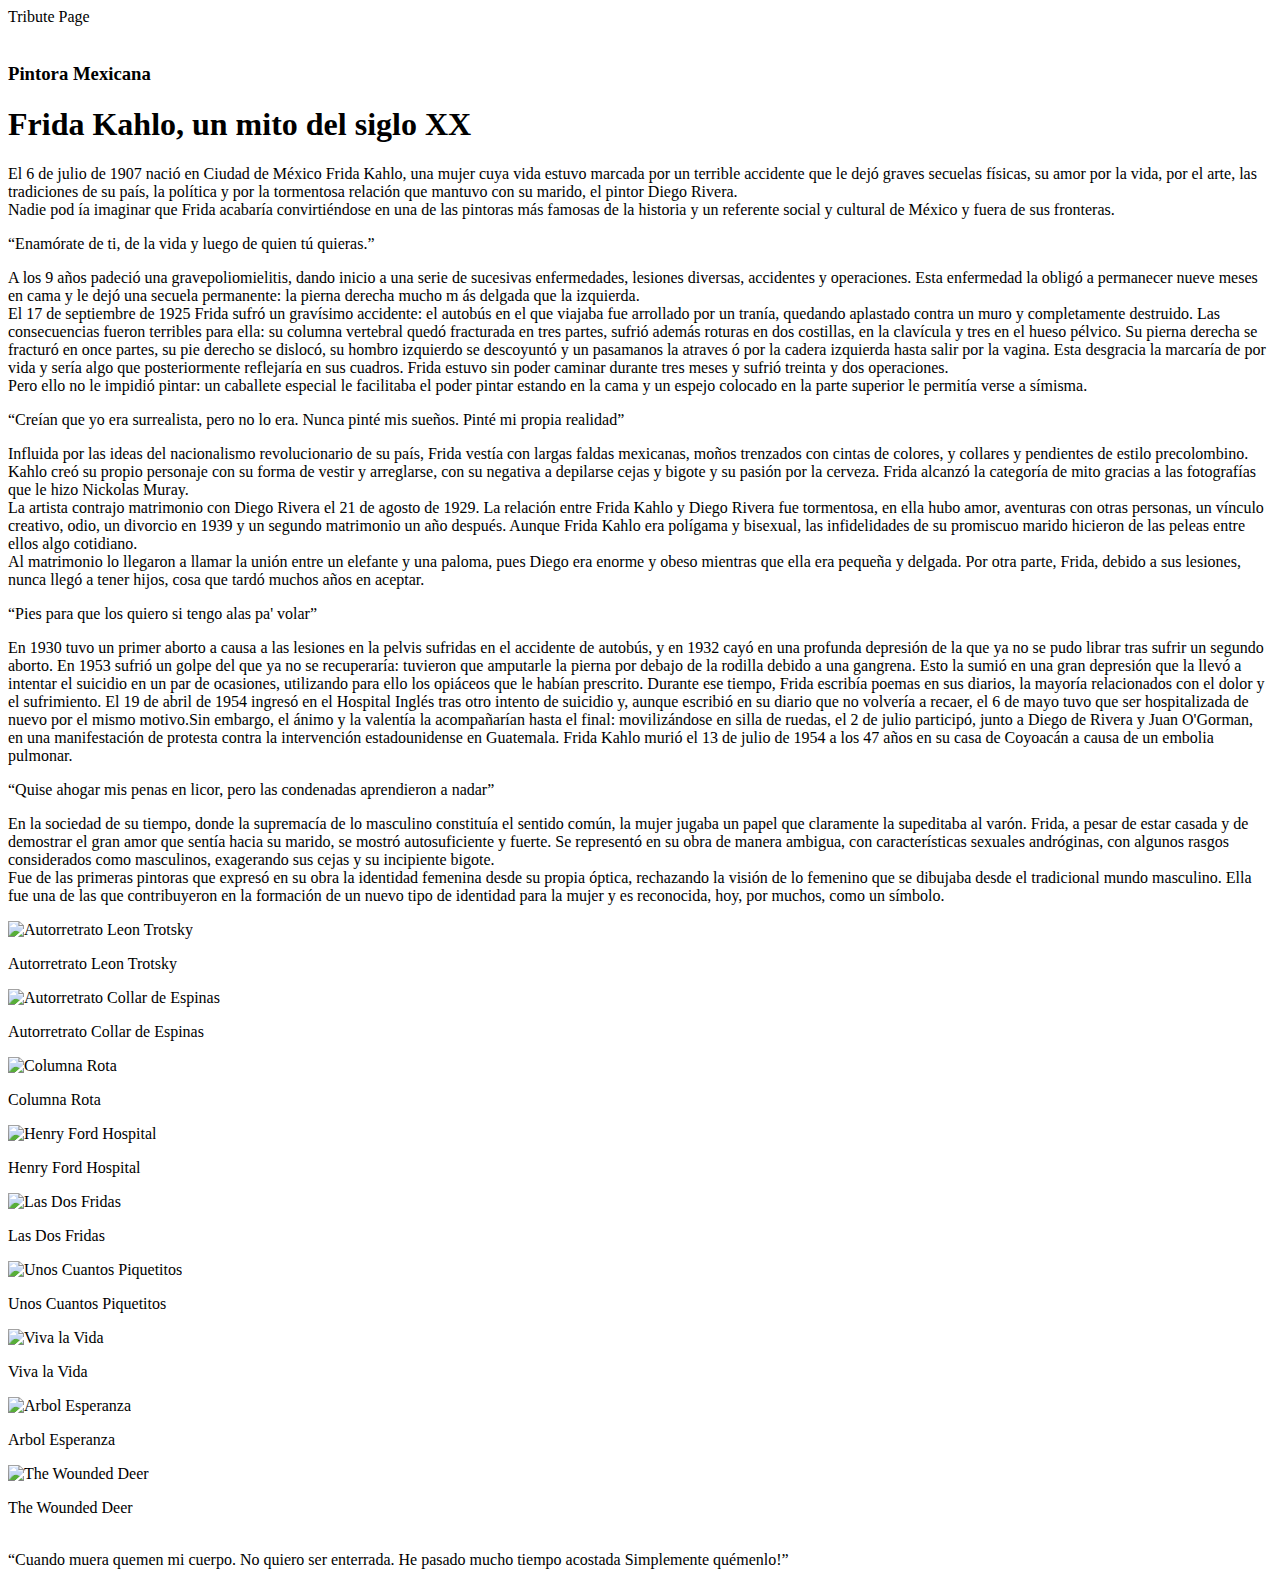
==== tribute_page/tribute_page.html @ 7179bc9a "Rename tribute_page.html to tribute_page/tribute_page.html" ====
<!DOCTYPE html>
<html lang="en">
<head>
    <meta charset="UTF-8">
    <meta http-equiv="X-UA-Compatible" content="IE=edge">
    <meta name="viewport" content="width=device-width, initial-scale=1.0">
    <title>Tribute Page</title>
    <link rel="stylesheet" href="style.css">
</head>
<body>
    <div id="title">
        Tribute Page
    </div>
    <section>
        <img src="https://i.postimg.cc/xCT3KdJQ/foto.jpg" alt="" class="frida-pic">
        <div class="intro">
            <h3>Pintora Mexicana</h3>
            <h1>Frida Kahlo, un mito del siglo XX</h1>
            <p>El 6 de julio de 1907 naci&oacute; en Ciudad de M&eacute;xico Frida Kahlo, una mujer cuya vida estuvo marcada por un terrible accidente que le dej&oacute; graves secuelas f&iacute;sicas, su amor por la vida, por el arte, las tradiciones de su pa&iacute;s, la pol&iacute;tica y por la tormentosa relaci&oacute;n que mantuvo con su marido, el pintor Diego Rivera. <br>Nadie pod &iacute;a imaginar que Frida acabar&iacute;a convirti&eacute;ndose en una de las pintoras m&aacute;s famosas de la historia y un referente social y cultural de M&eacute;xico y fuera de sus fronteras.</p>
        </div>
    </section>
   <main id="main">
     <q>Enam&oacute;rate de ti, de la vida y luego de quien t&uacute; quieras.</q>
     <p>A los 9 a&ntilde;os padeci&oacute; una gravepoliomielitis, dando inicio a una serie de sucesivas enfermedades, lesiones diversas, accidentes y operaciones.  Esta enfermedad la oblig&oacute; a permanecer nueve meses en cama y le dej&oacute; una secuela permanente: la pierna derecha mucho m ás delgada que la izquierda. <br>El 17 de septiembre de 1925 Frida sufr&oacute; un grav&iacute;simo accidente: el autob&uacute;s en el que viajaba fue arrollado por un tran&iacute;a, quedando aplastado contra un muro y completamente destruido. Las consecuencias fueron terribles para ella: su columna vertebral qued&oacute; fracturada en tres partes, sufri&oacute; adem&aacute;s roturas en dos costillas, en la clav&iacute;cula y tres en el hueso p&eacute;lvico. Su pierna derecha se fractur&oacute; en once partes, su pie derecho se disloc&oacute;, su hombro izquierdo se descoyunt&oacute; y un pasamanos la atraves &oacute; por la cadera izquierda hasta salir por la vagina. Esta desgracia la marcar&iacute;a de por vida y ser&iacute;a algo que posteriormente reflejar&iacute;a en sus cuadros. Frida estuvo sin poder caminar durante tres meses y sufri&oacute; treinta y dos operaciones. <br>Pero ello no le impidi&oacute; pintar: un caballete especial le facilitaba el poder pintar estando en la cama y un espejo colocado en la parte superior le permit&iacute;a verse a s&iacute;misma.</p>
     <q>Cre&iacute;an que yo era surrealista, pero no lo era. Nunca pint&eacute; mis sue&ntilde;os. Pint&eacute; mi propia realidad</q>
     <p>Influida por las ideas del nacionalismo revolucionario de su pa&iacute;s, Frida vest&iacute;a con largas faldas mexicanas, mo&ntilde;os trenzados con cintas de colores, y collares y pendientes de estilo precolombino. Kahlo cre&oacute; su propio personaje con su forma de vestir y arreglarse,  con su negativa a depilarse cejas y bigote y su pasi&oacute;n por la cerveza. Frida alcanz&oacute; la categor&iacute;a de mito gracias a las fotograf&iacute;as que le hizo Nickolas Muray. <br>La artista contrajo matrimonio con Diego Rivera el 21 de agosto de 1929. La relaci&oacute;n entre Frida Kahlo y Diego Rivera fue tormentosa, en ella hubo amor, aventuras con otras personas, un v&iacute;nculo creativo, odio, un divorcio en 1939 y un segundo matrimonio un a&ntilde;o despu&eacute;s. Aunque Frida Kahlo era pol&iacute;gama y bisexual, las infidelidades de su promiscuo marido hicieron de las peleas entre ellos algo cotidiano. <br>Al matrimonio lo llegaron a llamar la uni&oacute;n entre un elefante y una paloma, pues Diego era enorme y obeso mientras que ella era peque&ntilde;a y delgada. Por otra parte, Frida, debido a sus lesiones, nunca lleg&oacute; a tener hijos, cosa que tard&oacute; muchos a&ntilde;os en aceptar.</p>
     <q>Pies para que los quiero si tengo alas pa&#39; volar</q>
     <p>En 1930 tuvo un primer aborto a causa a las lesiones en la pelvis sufridas en el accidente de autob&uacute;s, y en 1932 cay&oacute; en una profunda depresi&oacute;n de la que ya no se pudo librar tras sufrir un segundo aborto. En 1953 sufri&oacute; un golpe del que ya no se recuperar&iacute;a: tuvieron que amputarle la pierna por debajo de la rodilla debido a una gangrena. Esto la sumi&oacute; en una gran depresi&oacute;n que la llev&oacute; a intentar el suicidio en un par de ocasiones, utilizando para ello los opi&aacute;ceos que le hab&iacute;an prescrito. Durante ese tiempo, Frida escrib&iacute;a poemas en sus diarios, la mayor&iacute;a relacionados con el dolor y el sufrimiento. El 19 de abril de 1954 ingres&oacute; en el Hospital Ingl&eacute;s tras otro intento de suicidio y, aunque escribi&oacute; en su diario que no volver&iacute;a a recaer, el 6 de mayo tuvo que ser hospitalizada de nuevo por el mismo motivo.Sin embargo, el &aacute;nimo y la valent&iacute;a la acompa&ntilde;ar&iacute;an hasta el final: moviliz&aacute;ndose en silla de ruedas, el 2 de julio particip&oacute;, junto a Diego de Rivera y Juan O'Gorman, en una manifestaci&oacute;n de protesta contra la intervenci&oacute;n estadounidense en Guatemala. Frida Kahlo muri&oacute; el 13 de julio de 1954 a los 47 a&ntilde;os en su casa de Coyoac&aacute;n a causa de un embolia pulmonar.</p>
     <q>Quise ahogar mis penas en licor, pero las condenadas aprendieron a nadar</q>
     <p>En la sociedad de su tiempo, donde la supremac&iacute;a de lo masculino constitu&iacute;a el sentido com&uacute;n, la mujer jugaba un papel que claramente la supeditaba al var&oacute;n. Frida, a pesar de estar casada y de demostrar el gran amor que sent&iacute;a hacia su marido, se mostr&oacute; autosuficiente y fuerte. Se represent&oacute; en su obra de manera ambigua, con caracter&iacute;sticas sexuales andr&oacute;ginas, con algunos rasgos considerados como masculinos, exagerando sus cejas y su incipiente bigote. <br> Fue de las primeras pintoras que expres&oacute; en su obra la identidad femenina desde su propia &oacute;ptica, rechazando la visi&oacute;n de lo femenino que se dibujaba desde el tradicional mundo masculino. Ella fue una de las que contribuyeron en la formaci&oacute;n de un nuevo tipo de identidad para la mujer y es reconocida, hoy, por muchos, como un s&iacute;mbolo.</p>
     <div id="img-div">
       <div class="img-wrap">
         <img class="gallery" src="https://i.postimg.cc/zfqCrfkh/autorrestrato-Leon-Trotsky.jpg" alt="Autorretrato Leon Trotsky">
         <div class="img-description">
           <p class="img-text">Autorretrato Leon Trotsky</p>
         </div>
       </div>
       <div class="img-wrap">
         <img class="gallery" src="https://i.postimg.cc/G25GGxnP/autorretrato-collar-espinas.png" alt="Autorretrato Collar de Espinas">
         <div class="img-description">
           <p class="img-text">Autorretrato Collar de Espinas</p>
         </div>
       </div>
       <div class="img-wrap">
         <img class="gallery" src="https://i.postimg.cc/SRY8rYmB/columna-rota.jpg" alt="Columna Rota">
         <div class="img-description">
           <p class="img-text">Columna Rota</p>
         </div>
       </div>
       <div class="img-wrap">
         <img class="gallery" src="https://i.postimg.cc/Vs2Hcj0b/henry-ford-hospital.jpg" alt="Henry Ford Hospital">
         <div class="img-description">
           <p class="img-text">Henry Ford Hospital</p>
         </div>
       </div>
       <div class="img-wrap">
         <img class="gallery" src="https://i.postimg.cc/NfTCG5RC/las-dos-fridas.jpg" alt="Las Dos Fridas">
         <div class="img-description">
           <p class="img-text">Las Dos Fridas</p>
         </div>
       </div>
       <div class="img-wrap">
         <img class="gallery" src="https://i.postimg.cc/rmKgBm8J/unos-cuantos-piquetitos.jpg" alt="Unos Cuantos Piquetitos">
         <div class="img-description">
           <p class="img-text">Unos Cuantos Piquetitos</p>
         </div>
       </div>
       <div class="img-wrap">
         <img class="gallery" src="https://i.postimg.cc/tTwDpjJH/viva-la-vida-sandias.jpg" alt="Viva la Vida">
         <div class="img-description">
           <p class="img-text">Viva la Vida</p>
         </div>
       </div>
       <div class="img-wrap">
         <img class="gallery" src="https://i.postimg.cc/v8KtVbQR/arbol-esperanza.jpg" alt="Arbol Esperanza">
         <div class="img-description">
           <p class="img-text">Arbol Esperanza</p>
         </div>
       </div>
       <div class="img-wrap">
         <img class="gallery" src="https://i.postimg.cc/sg4nSq6p/the-wounded-deer.jpg" alt="The Wounded Deer">
         <div class="img-description">
           <p class="img-text">The Wounded Deer</p>
         </div>
       </div>
     </div>
    <br>
     <q>Cuando muera quemen mi cuerpo. No quiero ser enterrada. He pasado mucho tiempo acostada &#173;Simplemente qu&eacutemenlo!</q>
  </main>
</body>
</html>
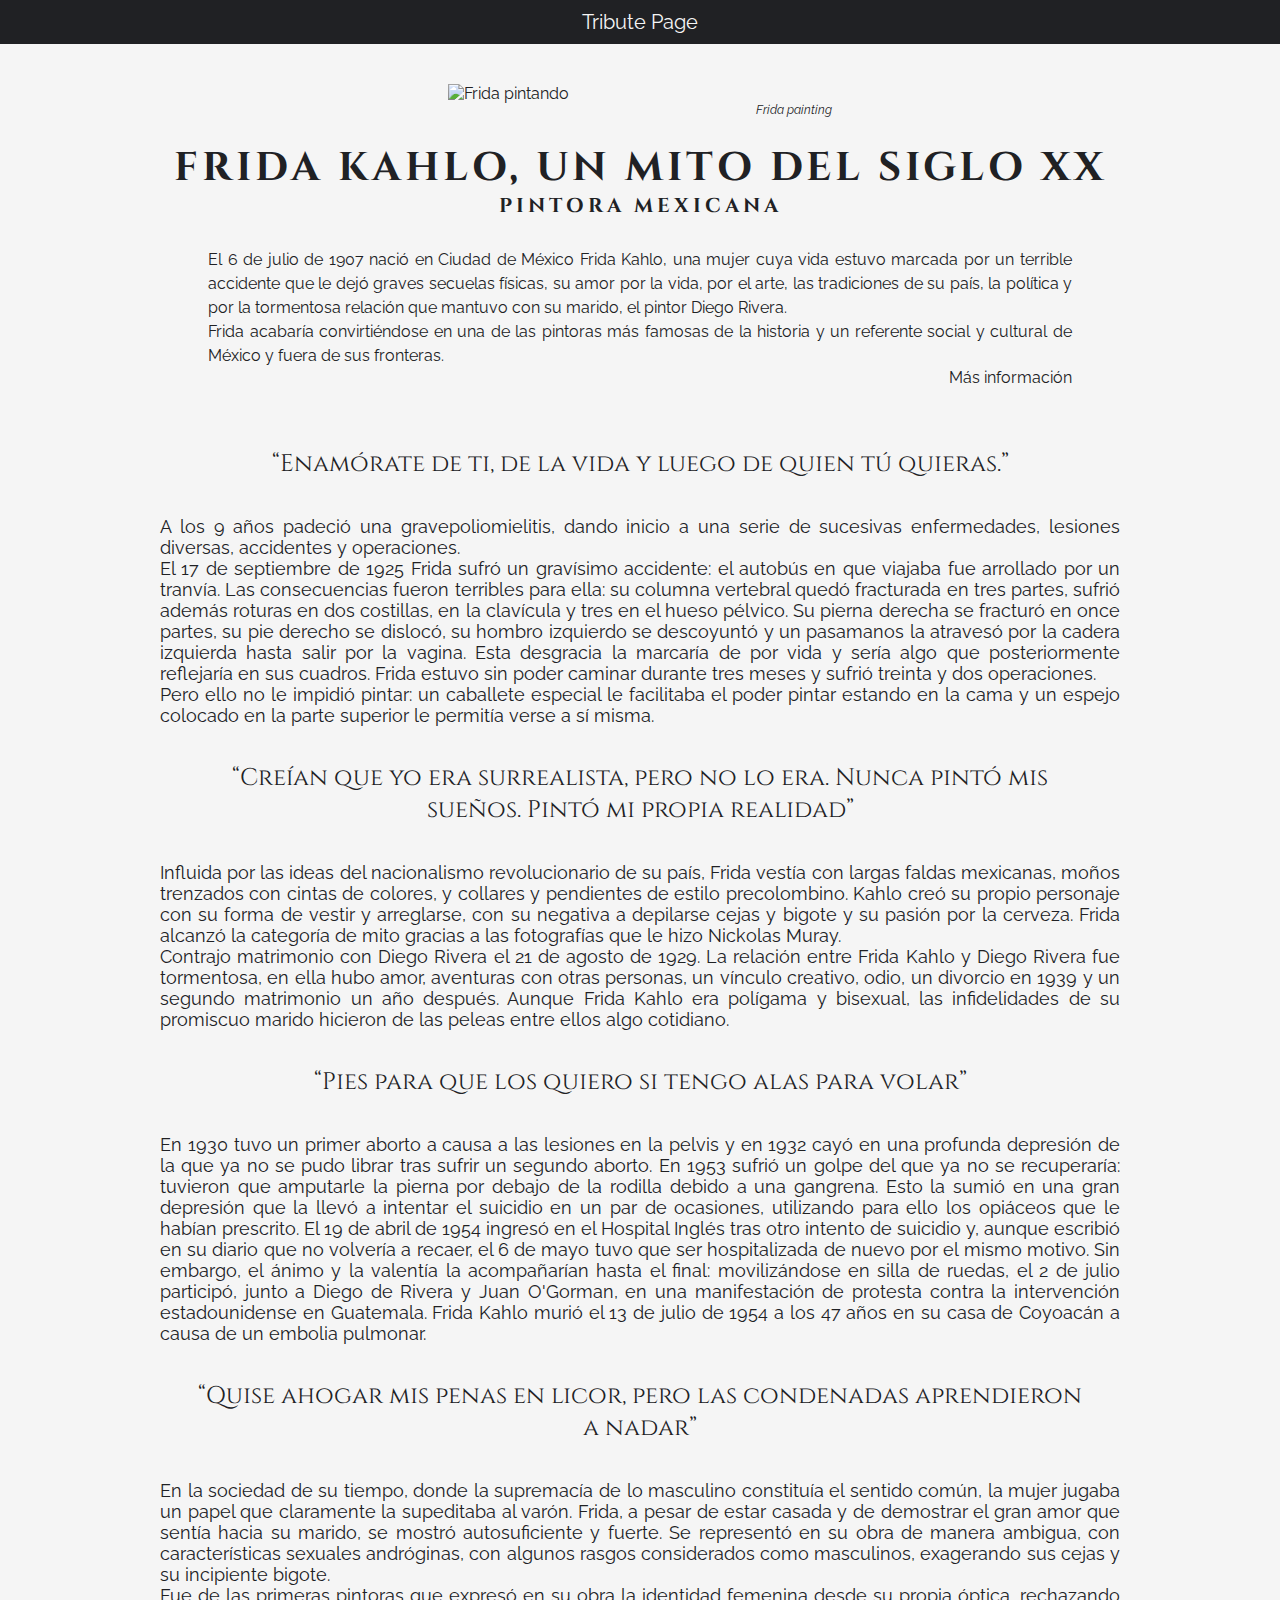
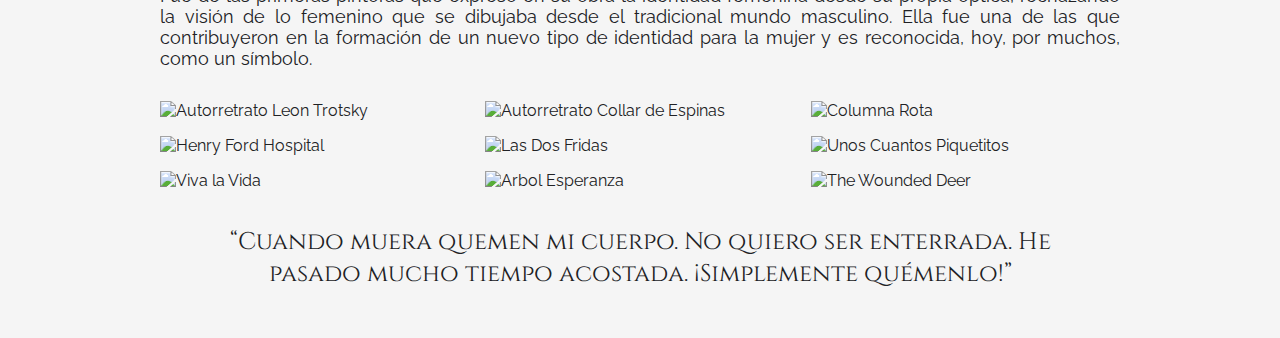
==== commit c1985905: "Adding Tribute Page" ====
--- a/tribute_page/tribute_page.html
+++ b/tribute_page/tribute_page.html
@@ -1,5 +1,5 @@
 <!DOCTYPE html>
-<html lang="en">
+<html lang="es">
 <head>
     <meta charset="UTF-8">
     <meta http-equiv="X-UA-Compatible" content="IE=edge">
@@ -8,84 +8,84 @@
     <link rel="stylesheet" href="style.css">
 </head>
 <body>
-    <div id="title">
-        Tribute Page
+  <header>Tribute Page</header>
+  <main id="main">
+    <div id="img-div">
+      <img src="https://i.postimg.cc/xCT3KdJQ/foto.jpg" alt="Frida pintando" id="image">
+      <figcaption id="img-caption">Frida painting</figcaption>
     </div>
-    <section>
-        <img src="https://i.postimg.cc/xCT3KdJQ/foto.jpg" alt="" class="frida-pic">
-        <div class="intro">
-            <h3>Pintora Mexicana</h3>
-            <h1>Frida Kahlo, un mito del siglo XX</h1>
-            <p>El 6 de julio de 1907 naci&oacute; en Ciudad de M&eacute;xico Frida Kahlo, una mujer cuya vida estuvo marcada por un terrible accidente que le dej&oacute; graves secuelas f&iacute;sicas, su amor por la vida, por el arte, las tradiciones de su pa&iacute;s, la pol&iacute;tica y por la tormentosa relaci&oacute;n que mantuvo con su marido, el pintor Diego Rivera. <br>Nadie pod &iacute;a imaginar que Frida acabar&iacute;a convirti&eacute;ndose en una de las pintoras m&aacute;s famosas de la historia y un referente social y cultural de M&eacute;xico y fuera de sus fronteras.</p>
-        </div>
-    </section>
-   <main id="main">
-     <q>Enam&oacute;rate de ti, de la vida y luego de quien t&uacute; quieras.</q>
-     <p>A los 9 a&ntilde;os padeci&oacute; una gravepoliomielitis, dando inicio a una serie de sucesivas enfermedades, lesiones diversas, accidentes y operaciones.  Esta enfermedad la oblig&oacute; a permanecer nueve meses en cama y le dej&oacute; una secuela permanente: la pierna derecha mucho m ás delgada que la izquierda. <br>El 17 de septiembre de 1925 Frida sufr&oacute; un grav&iacute;simo accidente: el autob&uacute;s en el que viajaba fue arrollado por un tran&iacute;a, quedando aplastado contra un muro y completamente destruido. Las consecuencias fueron terribles para ella: su columna vertebral qued&oacute; fracturada en tres partes, sufri&oacute; adem&aacute;s roturas en dos costillas, en la clav&iacute;cula y tres en el hueso p&eacute;lvico. Su pierna derecha se fractur&oacute; en once partes, su pie derecho se disloc&oacute;, su hombro izquierdo se descoyunt&oacute; y un pasamanos la atraves &oacute; por la cadera izquierda hasta salir por la vagina. Esta desgracia la marcar&iacute;a de por vida y ser&iacute;a algo que posteriormente reflejar&iacute;a en sus cuadros. Frida estuvo sin poder caminar durante tres meses y sufri&oacute; treinta y dos operaciones. <br>Pero ello no le impidi&oacute; pintar: un caballete especial le facilitaba el poder pintar estando en la cama y un espejo colocado en la parte superior le permit&iacute;a verse a s&iacute;misma.</p>
-     <q>Cre&iacute;an que yo era surrealista, pero no lo era. Nunca pint&eacute; mis sue&ntilde;os. Pint&eacute; mi propia realidad</q>
-     <p>Influida por las ideas del nacionalismo revolucionario de su pa&iacute;s, Frida vest&iacute;a con largas faldas mexicanas, mo&ntilde;os trenzados con cintas de colores, y collares y pendientes de estilo precolombino. Kahlo cre&oacute; su propio personaje con su forma de vestir y arreglarse,  con su negativa a depilarse cejas y bigote y su pasi&oacute;n por la cerveza. Frida alcanz&oacute; la categor&iacute;a de mito gracias a las fotograf&iacute;as que le hizo Nickolas Muray. <br>La artista contrajo matrimonio con Diego Rivera el 21 de agosto de 1929. La relaci&oacute;n entre Frida Kahlo y Diego Rivera fue tormentosa, en ella hubo amor, aventuras con otras personas, un v&iacute;nculo creativo, odio, un divorcio en 1939 y un segundo matrimonio un a&ntilde;o despu&eacute;s. Aunque Frida Kahlo era pol&iacute;gama y bisexual, las infidelidades de su promiscuo marido hicieron de las peleas entre ellos algo cotidiano. <br>Al matrimonio lo llegaron a llamar la uni&oacute;n entre un elefante y una paloma, pues Diego era enorme y obeso mientras que ella era peque&ntilde;a y delgada. Por otra parte, Frida, debido a sus lesiones, nunca lleg&oacute; a tener hijos, cosa que tard&oacute; muchos a&ntilde;os en aceptar.</p>
-     <q>Pies para que los quiero si tengo alas pa&#39; volar</q>
-     <p>En 1930 tuvo un primer aborto a causa a las lesiones en la pelvis sufridas en el accidente de autob&uacute;s, y en 1932 cay&oacute; en una profunda depresi&oacute;n de la que ya no se pudo librar tras sufrir un segundo aborto. En 1953 sufri&oacute; un golpe del que ya no se recuperar&iacute;a: tuvieron que amputarle la pierna por debajo de la rodilla debido a una gangrena. Esto la sumi&oacute; en una gran depresi&oacute;n que la llev&oacute; a intentar el suicidio en un par de ocasiones, utilizando para ello los opi&aacute;ceos que le hab&iacute;an prescrito. Durante ese tiempo, Frida escrib&iacute;a poemas en sus diarios, la mayor&iacute;a relacionados con el dolor y el sufrimiento. El 19 de abril de 1954 ingres&oacute; en el Hospital Ingl&eacute;s tras otro intento de suicidio y, aunque escribi&oacute; en su diario que no volver&iacute;a a recaer, el 6 de mayo tuvo que ser hospitalizada de nuevo por el mismo motivo.Sin embargo, el &aacute;nimo y la valent&iacute;a la acompa&ntilde;ar&iacute;an hasta el final: moviliz&aacute;ndose en silla de ruedas, el 2 de julio particip&oacute;, junto a Diego de Rivera y Juan O'Gorman, en una manifestaci&oacute;n de protesta contra la intervenci&oacute;n estadounidense en Guatemala. Frida Kahlo muri&oacute; el 13 de julio de 1954 a los 47 a&ntilde;os en su casa de Coyoac&aacute;n a causa de un embolia pulmonar.</p>
-     <q>Quise ahogar mis penas en licor, pero las condenadas aprendieron a nadar</q>
-     <p>En la sociedad de su tiempo, donde la supremac&iacute;a de lo masculino constitu&iacute;a el sentido com&uacute;n, la mujer jugaba un papel que claramente la supeditaba al var&oacute;n. Frida, a pesar de estar casada y de demostrar el gran amor que sent&iacute;a hacia su marido, se mostr&oacute; autosuficiente y fuerte. Se represent&oacute; en su obra de manera ambigua, con caracter&iacute;sticas sexuales andr&oacute;ginas, con algunos rasgos considerados como masculinos, exagerando sus cejas y su incipiente bigote. <br> Fue de las primeras pintoras que expres&oacute; en su obra la identidad femenina desde su propia &oacute;ptica, rechazando la visi&oacute;n de lo femenino que se dibujaba desde el tradicional mundo masculino. Ella fue una de las que contribuyeron en la formaci&oacute;n de un nuevo tipo de identidad para la mujer y es reconocida, hoy, por muchos, como un s&iacute;mbolo.</p>
-     <div id="img-div">
-       <div class="img-wrap">
-         <img class="gallery" src="https://i.postimg.cc/zfqCrfkh/autorrestrato-Leon-Trotsky.jpg" alt="Autorretrato Leon Trotsky">
-         <div class="img-description">
-           <p class="img-text">Autorretrato Leon Trotsky</p>
-         </div>
-       </div>
-       <div class="img-wrap">
-         <img class="gallery" src="https://i.postimg.cc/G25GGxnP/autorretrato-collar-espinas.png" alt="Autorretrato Collar de Espinas">
-         <div class="img-description">
-           <p class="img-text">Autorretrato Collar de Espinas</p>
-         </div>
-       </div>
-       <div class="img-wrap">
-         <img class="gallery" src="https://i.postimg.cc/SRY8rYmB/columna-rota.jpg" alt="Columna Rota">
-         <div class="img-description">
-           <p class="img-text">Columna Rota</p>
-         </div>
-       </div>
-       <div class="img-wrap">
-         <img class="gallery" src="https://i.postimg.cc/Vs2Hcj0b/henry-ford-hospital.jpg" alt="Henry Ford Hospital">
-         <div class="img-description">
-           <p class="img-text">Henry Ford Hospital</p>
-         </div>
-       </div>
-       <div class="img-wrap">
-         <img class="gallery" src="https://i.postimg.cc/NfTCG5RC/las-dos-fridas.jpg" alt="Las Dos Fridas">
-         <div class="img-description">
-           <p class="img-text">Las Dos Fridas</p>
-         </div>
-       </div>
-       <div class="img-wrap">
-         <img class="gallery" src="https://i.postimg.cc/rmKgBm8J/unos-cuantos-piquetitos.jpg" alt="Unos Cuantos Piquetitos">
-         <div class="img-description">
-           <p class="img-text">Unos Cuantos Piquetitos</p>
-         </div>
-       </div>
-       <div class="img-wrap">
-         <img class="gallery" src="https://i.postimg.cc/tTwDpjJH/viva-la-vida-sandias.jpg" alt="Viva la Vida">
-         <div class="img-description">
-           <p class="img-text">Viva la Vida</p>
-         </div>
-       </div>
-       <div class="img-wrap">
-         <img class="gallery" src="https://i.postimg.cc/v8KtVbQR/arbol-esperanza.jpg" alt="Arbol Esperanza">
-         <div class="img-description">
-           <p class="img-text">Arbol Esperanza</p>
-         </div>
-       </div>
-       <div class="img-wrap">
-         <img class="gallery" src="https://i.postimg.cc/sg4nSq6p/the-wounded-deer.jpg" alt="The Wounded Deer">
-         <div class="img-description">
-           <p class="img-text">The Wounded Deer</p>
-         </div>
+    <h1 id="title">Frida Kahlo, un mito del siglo XX
+      <span>Pintora Mexicana</span>
+    </h1>
+    <p id="tribute-info">El 6 de julio de 1907 nació en Ciudad de México Frida Kahlo, una mujer cuya vida estuvo marcada por un terrible accidente que le dejó graves secuelas físicas, su amor por la vida, por el arte, las tradiciones de su país, la política y por la tormentosa relación que mantuvo con su marido, el pintor Diego Rivera. <br>Frida acabaría convirtiéndose en una de las pintoras más famosas de la historia y un referente social y cultural de México y fuera de sus fronteras.</p>
+    <a href="https://www.fridakahlo.org" id="tribute-link" target="_blank">Más información</a>
+    <section id="bio">
+      <q>Enamórate de ti, de la vida y luego de quien t&uacute; quieras.</q>
+      <p>A los 9 años padeció una gravepoliomielitis, dando inicio a una serie de sucesivas enfermedades, lesiones diversas, accidentes y operaciones.<br>El 17 de septiembre de 1925 Frida sufró un gravísimo accidente: el autobús en que viajaba fue arrollado por un tranvía. Las consecuencias fueron terribles para ella: su columna vertebral quedó fracturada en tres partes, sufrió además roturas en dos costillas, en la clavícula y tres en el hueso pélvico. Su pierna derecha se fracturó en once partes, su pie derecho se dislocó, su hombro izquierdo se descoyuntó y un pasamanos la atravesó por la cadera izquierda hasta salir por la vagina. Esta desgracia la marcaría de por vida y sería algo que posteriormente reflejaría en sus cuadros. Frida estuvo sin poder caminar durante tres meses y sufrió treinta y dos operaciones. <br>Pero ello no le impidió pintar: un caballete especial le facilitaba el poder pintar estando en la cama y un espejo colocado en la parte superior le permitía verse a sí misma.</p>
+      <q>Creían que yo era surrealista, pero no lo era. Nunca pintó mis sueños. Pintó mi propia realidad</q>
+      <p>Influida por las ideas del nacionalismo revolucionario de su país, Frida vestía con largas faldas mexicanas, moños trenzados con cintas de colores, y collares y pendientes de estilo precolombino. Kahlo creó su propio personaje con su forma de vestir y arreglarse, con su negativa a depilarse cejas y bigote y su pasión por la cerveza. Frida alcanzó la categoría de mito gracias a las fotografías que le hizo Nickolas Muray. <br>Contrajo matrimonio con Diego Rivera el 21 de agosto de 1929. La relación entre Frida Kahlo y Diego Rivera fue tormentosa, en ella hubo amor, aventuras con otras personas, un vínculo creativo, odio, un divorcio en 1939 y un segundo matrimonio un año después. Aunque Frida Kahlo era polígama y bisexual, las infidelidades de su promiscuo marido hicieron de las peleas entre ellos algo cotidiano.</p>
+      <q>Pies para que los quiero si tengo alas para volar</q>
+      <p>En 1930 tuvo un primer aborto a causa a las lesiones en la pelvis y en 1932 cayó en una profunda depresión de la que ya no se pudo librar tras sufrir un segundo aborto. En 1953 sufrió un golpe del que ya no se recuperaría: tuvieron que amputarle la pierna por debajo de la rodilla debido a una gangrena. Esto la sumió en una gran depresión que la llevó a intentar el suicidio en un par de ocasiones, utilizando para ello los opiáceos que le habían prescrito. El 19 de abril de 1954 ingresó en el Hospital Inglés tras otro intento de suicidio y, aunque escribió en su diario que no volvería a recaer, el 6 de mayo tuvo que ser hospitalizada de nuevo por el mismo motivo. Sin embargo, el ánimo y la valentía la acompañarían hasta el final: movilizándose en silla de ruedas, el 2 de julio participó, junto a Diego de Rivera y Juan O'Gorman, en una manifestación de protesta contra la intervención estadounidense en Guatemala. Frida Kahlo murió el 13 de julio de 1954 a los 47 años en su casa de Coyoacán a causa de un embolia pulmonar.</p>
+      <q>Quise ahogar mis penas en licor, pero las condenadas aprendieron a nadar</q>
+      <p>En la sociedad de su tiempo, donde la supremacía de lo masculino constituía el sentido común, la mujer jugaba un papel que claramente la supeditaba al varón. Frida, a pesar de estar casada y de demostrar el gran amor que sentía hacia su marido, se mostró autosuficiente y fuerte. Se representó en su obra de manera ambigua, con características sexuales andróginas, con algunos rasgos considerados como masculinos, exagerando sus cejas y su incipiente bigote. <br> Fue de las primeras pintoras que expresó en su obra la identidad femenina desde su propia óptica, rechazando la visión de lo femenino que se dibujaba desde el tradicional mundo masculino. Ella fue una de las que contribuyeron en la formación de un nuevo tipo de identidad para la mujer y es reconocida, hoy, por muchos, como un símbolo.</p>
+  </section>
+  <section id="gallery">
+    <div class="img-wrapper">
+      <img class="img" src="https://i.postimg.cc/zfqCrfkh/autorrestrato-Leon-Trotsky.jpg" alt="Autorretrato Leon Trotsky">
+      <div class="img-description">
+         <p class="img-text">Autorretrato Leon Trotsky</p>
+      </div>
+     </div>
+     <div class="img-wrapper">
+       <img class="img" src="https://i.postimg.cc/G25GGxnP/autorretrato-collar-espinas.png" alt="Autorretrato Collar de Espinas">
+       <div class="img-description">
+         <p class="img-text">Autorretrato Collar de Espinas</p>
        </div>
      </div>
-    <br>
-     <q>Cuando muera quemen mi cuerpo. No quiero ser enterrada. He pasado mucho tiempo acostada &#173;Simplemente qu&eacutemenlo!</q>
+     <div class="img-wrapper">
+       <img class="img" src="https://i.postimg.cc/SRY8rYmB/columna-rota.jpg" alt="Columna Rota">
+       <div class="img-description">
+         <p class="img-text">Columna Rota</p>
+       </div>
+     </div>
+     <div class="img-wrapper">
+       <img class="img" src="https://i.postimg.cc/Vs2Hcj0b/henry-ford-hospital.jpg" alt="Henry Ford Hospital">
+       <div class="img-description">
+         <p class="img-text">Henry Ford Hospital</p>
+       </div>
+     </div>
+     <div class="img-wrapper">
+       <img class="img" src="https://i.postimg.cc/NfTCG5RC/las-dos-fridas.jpg" alt="Las Dos Fridas">
+       <div class="img-description">
+         <p class="img-text">Las Dos Fridas</p>
+       </div>
+     </div>
+     <div class="img-wrapper">
+       <img class="img" src="https://i.postimg.cc/rmKgBm8J/unos-cuantos-piquetitos.jpg" alt="Unos Cuantos Piquetitos">
+       <div class="img-description">
+         <p class="img-text">Unos Cuantos Piquetitos</p>
+       </div>
+     </div>
+     <div class="img-wrapper">
+       <img class="img" src="https://i.postimg.cc/tTwDpjJH/viva-la-vida-sandias.jpg" alt="Viva la Vida">
+       <div class="img-description">
+         <p class="img-text">Viva la Vida</p>
+       </div>
+     </div>
+     <div class="img-wrapper">
+       <img class="img" src="https://i.postimg.cc/v8KtVbQR/arbol-esperanza.jpg" alt="Arbol Esperanza">
+       <div class="img-description">
+         <p class="img-text">Arbol Esperanza</p>
+       </div>
+     </div>
+     <div class="img-wrapper">
+       <img class="img" src="https://i.postimg.cc/sg4nSq6p/the-wounded-deer.jpg" alt="The Wounded Deer">
+       <div class="img-description">
+         <p class="img-text">The Wounded Deer</p>
+       </div>
+     </div>
+    </section>
+   <q>Cuando muera quemen mi cuerpo. No quiero ser enterrada. He pasado mucho tiempo acostada. ¡Simplemente quémenlo!</q>
   </main>
 </body>
-</html>
+</html>--- a/tribute_page/style.css
+++ b/tribute_page/style.css
@@ -0,0 +1,149 @@
+@import url('https://fonts.googleapis.com/css?family=Cinzel|Raleway&display=swap');
+
+:root {
+    --black: #202124;
+    --light-gray: #f5f5f5;
+    --spacing: 0.1em;
+}
+
+*, *::before, *::after {
+    box-sizing: border-box;
+}
+
+* { margin: 0; }
+
+/* GENERAL STYLES */
+html, body {
+    height: 100vh;
+} 
+body {
+    font-family: 'Raleway', sans-serif;
+    overflow-x: hidden;
+    font-size: 16px;
+    color: var(--black);
+    background-color: var(--light-gray);
+}
+p {
+    font-size: 1.1em;
+    text-align: justify;
+}
+q {
+    font-family: 'Cinzel', serif;
+    text-align: center;
+    font-size: 1.5em;
+    margin: 1.5em;
+    display: block;
+}
+img {
+    display: block;
+    width: 100%;
+}
+section { margin: 2em 0; }
+
+/* header */
+header {
+    background-color: var(--black);
+    color: var(--light-gray);
+    width: 100%;
+    font-size: 1.25em;
+    padding: 0.5em 0;
+    text-align: center;
+    text-transform: capitalize;
+    margin-bottom: 2em;
+}
+
+/* MAIN */
+#main { margin: 0 10em; }
+
+/* intro */
+#title {
+    width: 100%;
+    text-align: center;
+    margin: 1em 0;
+    display: block;
+
+    letter-spacing: var(--spacing);
+    text-transform: uppercase;
+    line-height: 1.25;
+    margin-bottom: 0.75em;
+    font-size: 2.5rem;
+    font-family: 'Cinzel', serif;
+}
+#title span {
+    font-size: 0.5em;
+    display: block;
+}
+#img-div {
+    margin: auto;
+    width: 40%;
+}
+#image {
+    max-width: 100%;
+    height: auto;
+}
+#img-caption {
+    font-size: 0.75em;
+    font-style: italic;
+    float: right;
+}
+#tribute-info {
+    font-size: 1em;
+    line-height: 1.5;
+    margin: 0 3em;
+}
+#tribute-link {
+    float: right;
+    color: var(--black);
+    text-decoration: none;
+    margin-right: 3em;
+}
+#tribute-link:hover {
+    text-decoration: underline;
+}
+
+/* BIO SECTION */
+
+#bio { margin-top: 5em; }
+
+/* GALLERY SECTION */
+#gallery {
+    display: grid;
+    grid-template-columns: repeat(3, 1fr);
+    gap: 1em;
+}
+/* hover action */
+.img-wrapper { position: relative; }
+.img-description {
+     position: absolute;
+     top: 0;
+     bottom: 0;
+     left: 0;
+     right: 0;
+     width: 100%;
+     height: 100%;
+     opacity: 0;
+     transition: 0.7s ease;
+     background-color: var(--light-gray);
+ }
+.img-wrapper:hover .img-description {
+     opacity: 0.75;
+ }
+.img-text{
+     font-size: 1.25em;
+     text-align: center;
+     position: relative;
+     top: 40%
+ }
+/* last quote */
+q:last-child { padding-bottom: 2em; }
+
+/* media queries */
+@media (max-width: 900px) {
+    #main { margin: 0 5em; }
+    q { margin: 1em; }
+    #img-div { width: 70%; }
+    #gallery { grid-template-columns: repeat(2, 1fr); }
+}
+@media (max-width: 700px) {
+    #tribute-info { margin: 0 1em; }
+}